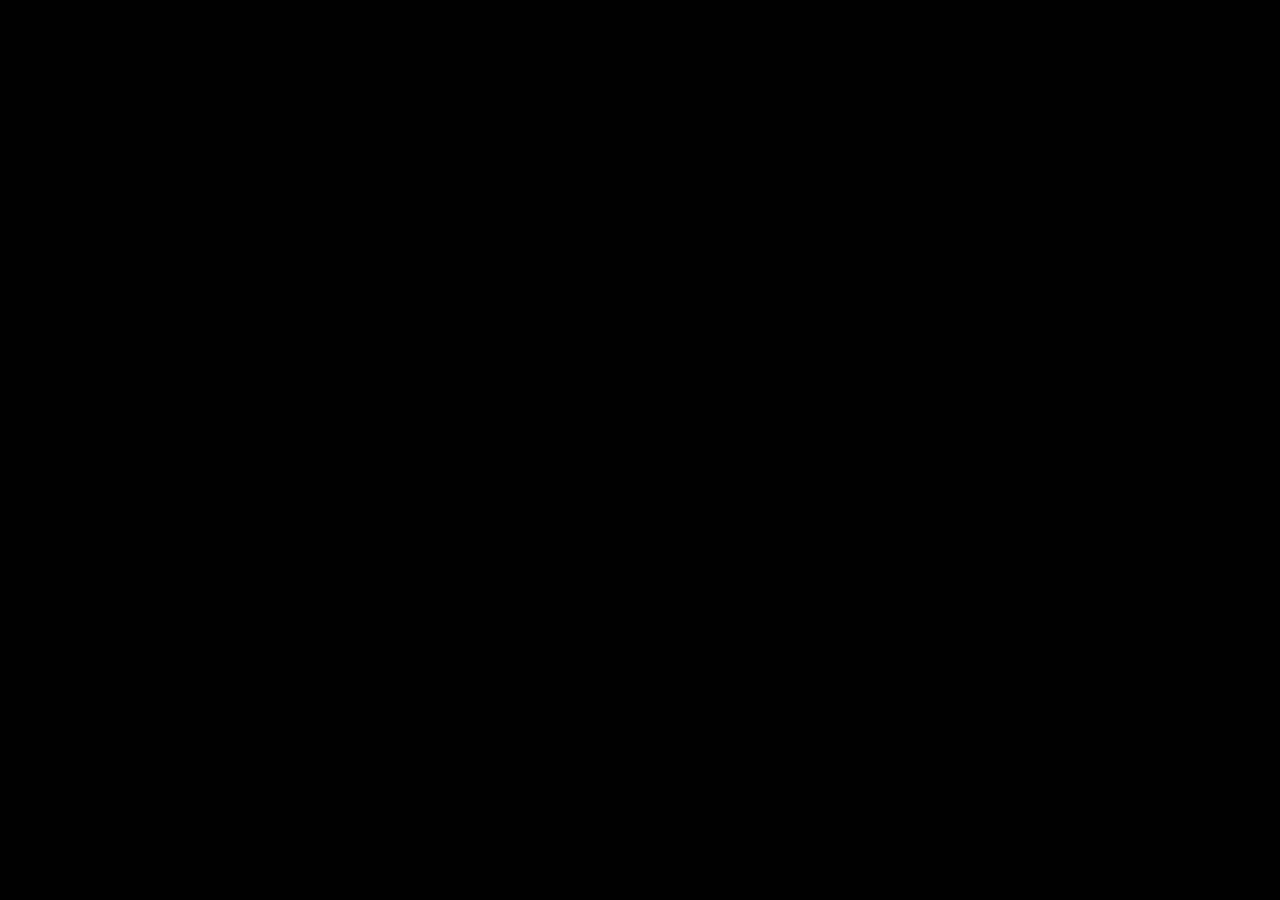
==== day_7/practice-project/index.html @ 4675298b "Add day 7 practice project files (HTML & CSS)" ====
<!DOCTYPE html>
<html lang="en">
<head>
    <meta charset="UTF-8">
    <meta name="viewport" content="width=device-width, initial-scale=1.0">
    <title>grid</title>
    <link rel="stylesheet" href="style.css">
</head>
<body>
    
</body>
</html>
---- day_7/practice-project/style.css ----
*{
    margin: 0;
    padding: 0;
    box-sizing: border-box;
}
html,
body{
    height: 100%;
    width: 100%;
    background-color: #010101;
}
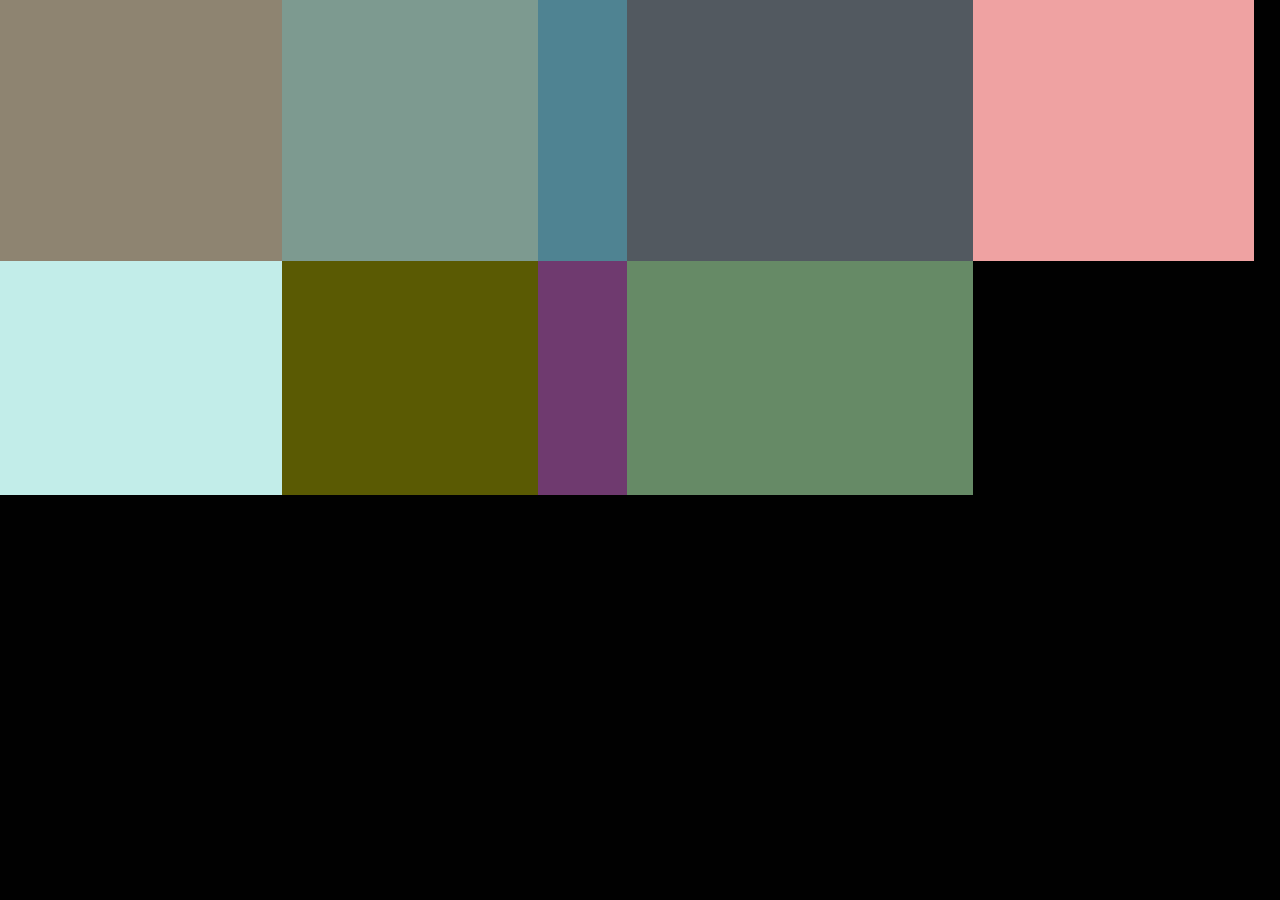
==== commit 6067ecc6: "feat: implement grid layout structure with styling for practice project" ====
--- a/day_7/practice-project/index.html
+++ b/day_7/practice-project/index.html
@@ -1,12 +1,26 @@
-<!DOCTYPE html>
+<!doctype html>
 <html lang="en">
-<head>
-    <meta charset="UTF-8">
-    <meta name="viewport" content="width=device-width, initial-scale=1.0">
+  <head>
+    <meta charset="UTF-8" />
+    <meta name="viewport" content="width=device-width, initial-scale=1.0" />
     <title>grid</title>
-    <link rel="stylesheet" href="style.css">
-</head>
-<body>
-    
-</body>
-</html>+    <link rel="stylesheet" href="style.css" />
+  </head>
+  <body>
+    <main>
+      <div class="left-top"></div>
+      <div class="left-bottom"></div>
+
+      <div class="top-center1"></div>
+      <div class="top-center2"></div>
+
+      <div class="center"></div>
+
+      <div class="bottom-center1"></div>
+      <div class="bottom-center2"></div>
+
+      <div class="right-top"></div>
+      <div class="right-bottom"></div>
+    </main>
+  </body>
+</html>
--- a/day_7/practice-project/style.css
+++ b/day_7/practice-project/style.css
@@ -1,11 +1,46 @@
-*{
-    margin: 0;
-    padding: 0;
-    box-sizing: border-box;
+* {
+  margin: 0;
+  padding: 0;
+  box-sizing: border-box;
 }
 html,
-body{
-    height: 100%;
-    width: 100%;
-    background-color: #010101;
+body {
+  height: 100%;
+  width: 100%;
+  background-color: #010101;
+  color: azure;
+}
+main {
+  height: 100%;
+  width: 100%;
+  display: grid;
+  grid-template-columns: 22% 20% 7% 27% 22%;
+  grid-template-rows: 29% 26% 7% 18% 20%;
+}
+.left-top{
+    background-color: #8e8471;
+}
+.left-bottom{
+    background-color: #7d9a90;
+}
+.top-center1{
+    background-color: #4f8392;
+}
+.top-center2{
+    background-color: rgb(82, 89, 96);
+}
+.center{
+    background-color: rgb(239, 162, 162);
+}
+.bottom-center1{
+    background-color: rgb(194, 237, 233);
+}
+.bottom-center2{
+    background-color: #717104cc;
+}
+.right-top{
+    background-color: rgb(111, 58, 111);
+}
+.right-bottom{
+    background-color: rgb(102, 138, 102);
 }
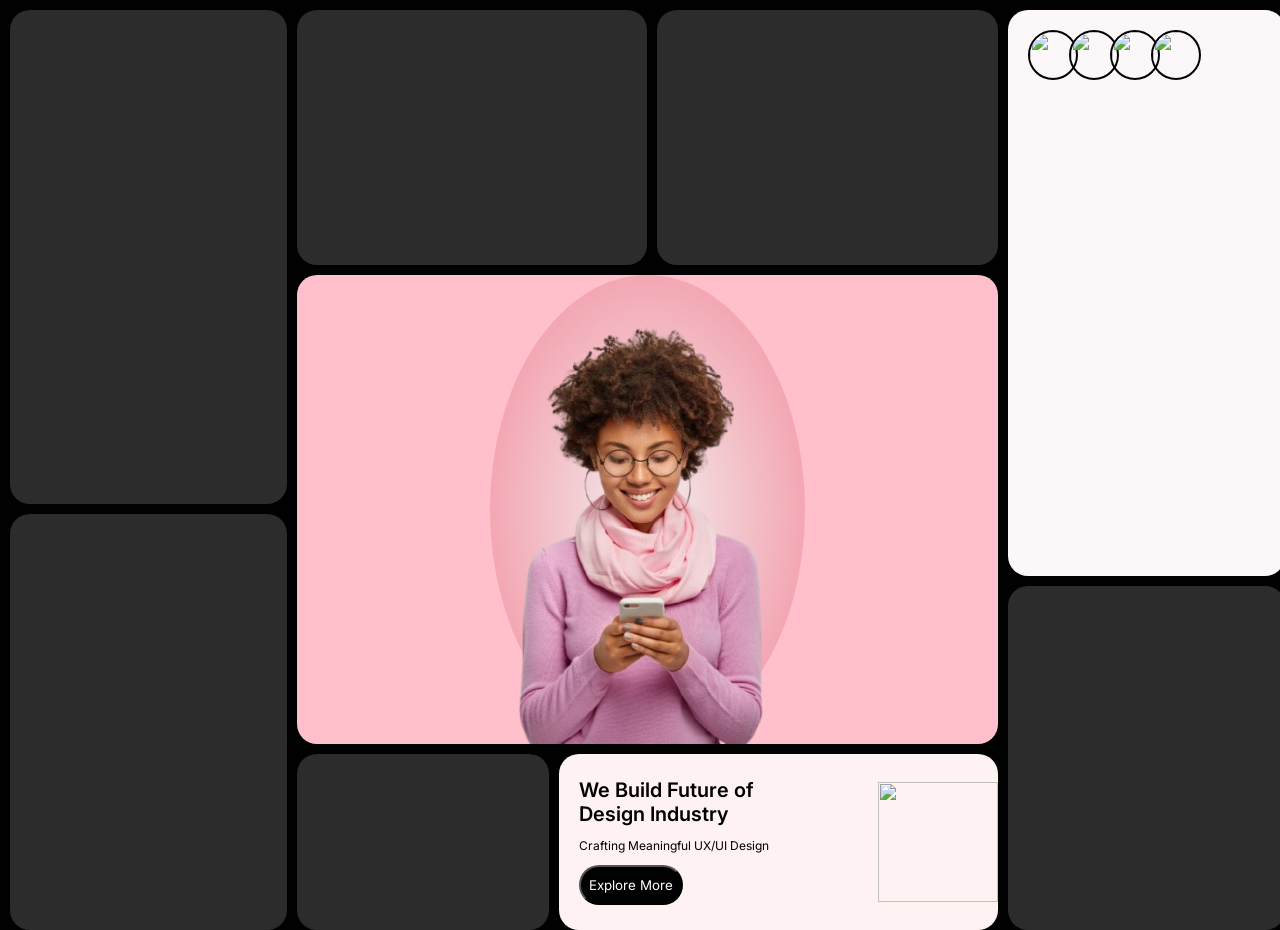
==== commit b072b87f: "feat: initialize CSS grid layout with responsive components and image assets" ====
--- a/day_7/practice-project/index.html
+++ b/day_7/practice-project/index.html
@@ -5,6 +5,10 @@
     <meta name="viewport" content="width=device-width, initial-scale=1.0" />
     <title>grid</title>
     <link rel="stylesheet" href="style.css" />
+    <link
+      href="https://cdn.jsdelivr.net/npm/remixicon@4.9.0/fonts/remixicon.css"
+      rel="stylesheet"
+    />
   </head>
   <body>
     <main>
@@ -14,12 +18,35 @@
       <div class="top-center1"></div>
       <div class="top-center2"></div>
 
-      <div class="center"></div>
+      <div class="center">
+        <div class="circle"></div>
+        <img src="./girl-img.png" alt="" />
+      </div>
 
       <div class="bottom-center1"></div>
-      <div class="bottom-center2"></div>
+      <div class="bottom-center2">
+        <div class="bottom-center2-div1">
+          <h2>
+            We Build Future of <br />
+            Design Industry
+          </h2>
+          <p>Crafting Meaningful UX/UI Design</p>
+          <button>
+            Explore More <span><i class="ri-arrow-right-wide-line"></i></span>
+          </button>
+        </div>
+        <img
+          src="https://framerusercontent.com/images/dobyuZY1AYO6apM7QWZUXKZxJQM.png"
+          alt=""
+        />
+      </div>
 
-      <div class="right-top"></div>
+      <div class="right-top">
+        <img src="https://images.unsplash.com/photo-1534528741775-53994a69daeb?q=80&w=764&auto=format&fit=crop&ixlib=rb-4.1.0&ixid=M3wxMjA3fDB8MHxwaG90by1wYWdlfHx8fGVufDB8fHx8fA%3D%3D" alt="">
+        <img src="https://images.unsplash.com/photo-1583734789268-0cce50fc6e0b?q=80&w=687&auto=format&fit=crop&ixlib=rb-4.1.0&ixid=M3wxMjA3fDB8MHxwaG90by1wYWdlfHx8fGVufDB8fHx8fA%3D%3D" alt="">
+        <img src="https://plus.unsplash.com/premium_photo-1742038612506-20e787807d8d?q=80&w=687&auto=format&fit=crop&ixlib=rb-4.1.0&ixid=M3wxMjA3fDB8MHxwaG90by1wYWdlfHx8fGVufDB8fHx8fA%3D%3D" alt="">
+        <img src="https://images.unsplash.com/photo-1618835962148-cf177563c6c0?q=80&w=765&auto=format&fit=crop&ixlib=rb-4.1.0&ixid=M3wxMjA3fDB8MHxwaG90by1wYWdlfHx8fGVufDB8fHx8fA%3D%3D" alt="">
+      </div>
       <div class="right-bottom"></div>
     </main>
   </body>
--- a/day_7/practice-project/style.css
+++ b/day_7/practice-project/style.css
@@ -1,7 +1,11 @@
+@import url('https://fonts.googleapis.com/css2?family=Inter:ital,opsz,wght@0,14..32,100..900;1,14..32,100..900&family=Open+Sans:ital,wght@0,300..800;1,300..800&display=swap');
+
+
 * {
   margin: 0;
   padding: 0;
   box-sizing: border-box;
+  font-family: "Inter", sans-serif;
 }
 html,
 body {
@@ -13,34 +17,102 @@
 main {
   height: 100%;
   width: 100%;
+  padding: 10px;
   display: grid;
+  gap: 10px;
+  border-radius: 40px;
   grid-template-columns: 22% 20% 7% 27% 22%;
   grid-template-rows: 29% 26% 7% 18% 20%;
+  grid-template-areas:
+    "left-top top-center1 top-center1 top-center2 right-top"
+    "left-top center center center right-top"
+    "left-bottom center center center right-top"
+    "left-bottom center center center right-bottom"
+    "left-bottom bottom-center1 bottom-center2 bottom-center2 right-bottom";
 }
-.left-top{
-    background-color: #8e8471;
+main > div {
+  border-radius: 20px;
+  background-color: #2d2c2c;
 }
-.left-bottom{
-    background-color: #7d9a90;
+.left-top {
+  grid-area: left-top;
 }
-.top-center1{
-    background-color: #4f8392;
+.left-bottom {
+  grid-area: left-bottom;
 }
-.top-center2{
-    background-color: rgb(82, 89, 96);
+.top-center1 {
+  grid-area: top-center1;
 }
-.center{
-    background-color: rgb(239, 162, 162);
+.top-center2 {
+  grid-area: top-center2;
 }
-.bottom-center1{
-    background-color: rgb(194, 237, 233);
+.center {
+  grid-area: center;
+  display: flex;
+  align-items: center;
+  justify-content: center;
+  position: relative;
+  background-color: pink;
 }
-.bottom-center2{
-    background-color: #717104cc;
+.center .circle {
+  background: radial-gradient(#f3eded, #f38a9b);
+  height: 100%;
+  width: 45%;
+  border-radius: 50%;
 }
-.right-top{
-    background-color: rgb(111, 58, 111);
+.center img {
+  position: absolute;
+  bottom: 0;
+  height: 430px;
 }
-.right-bottom{
-    background-color: rgb(102, 138, 102);
-}+.bottom-center1 {
+  grid-area: bottom-center1;
+}
+.bottom-center2 {
+  grid-area: bottom-center2;
+  background: #fef2f2;
+  color: #010101;
+  display: flex;
+  align-items: center;
+  justify-content: space-between;
+}
+.bottom-center2-div1 {
+  display: flex;
+  padding: 25px 35px 25px 20px;
+  flex-direction: column;
+  gap: 12px;
+}
+.bottom-center2-div1 h2{
+    font-size: 20px;
+    font-weight: 600;
+}
+.bottom-center2-div1 p{
+    font-size: 12px;
+}
+.bottom-center2-div1 button {
+  background-color: #010101;
+  margin-right: auto;
+  color: white;
+  padding: 10px 8px;
+  border-radius: 20px;
+}
+.bottom-center2 img {
+  width: 120px;
+  height: 120px;
+}
+.right-top {
+  grid-area: right-top;
+  padding: 20px;
+  background: #FCF8F9;
+}
+.right-top img{
+    height: 50px;
+    width: 50px;
+    object-fit: cover;
+    border-radius: 50%;
+    margin-right: -13px;
+    border: 2px solid #010101;
+}
+.right-bottom {
+  grid-area: right-bottom;
+}
